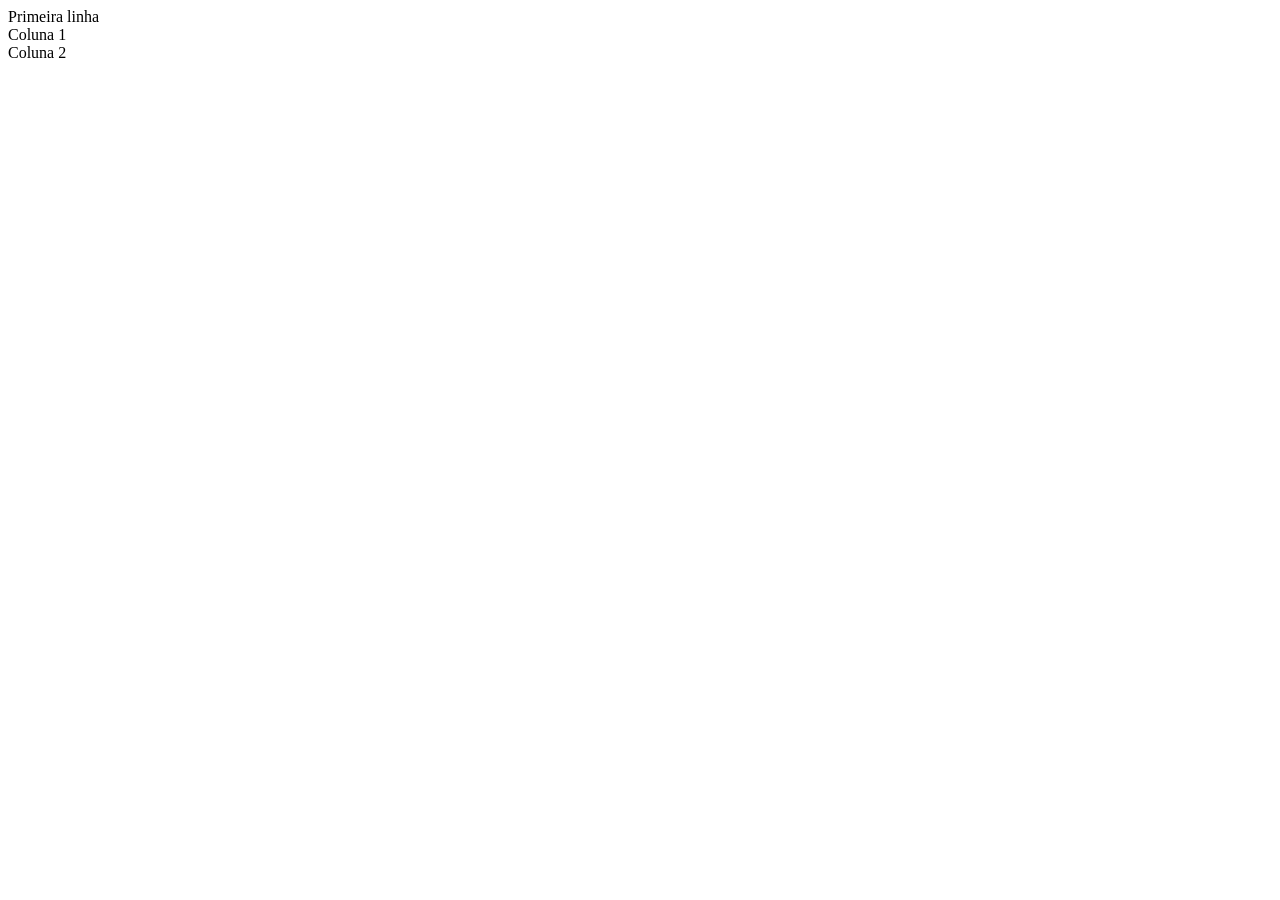
==== index.html @ fd5fd33e "closes #1 - Esqueleto index.html" ====
<!DOCTYPE html>
<html lang="en">
<head>
    <meta charset="UTF-8">
    <meta name="viewport" content="width=device-width, initial-scale=1.0">
    <title>BootCamp Dev Jr - Sistema de Assinaturas</title>
</head>
<body>
    <div>
        <div>
            Primeira linha
        </div>
        <div>
            <div>
                Coluna 1
            </div>
            <div>
                Coluna 2
            </div>
        </div>
    </div>

</body>
</html>
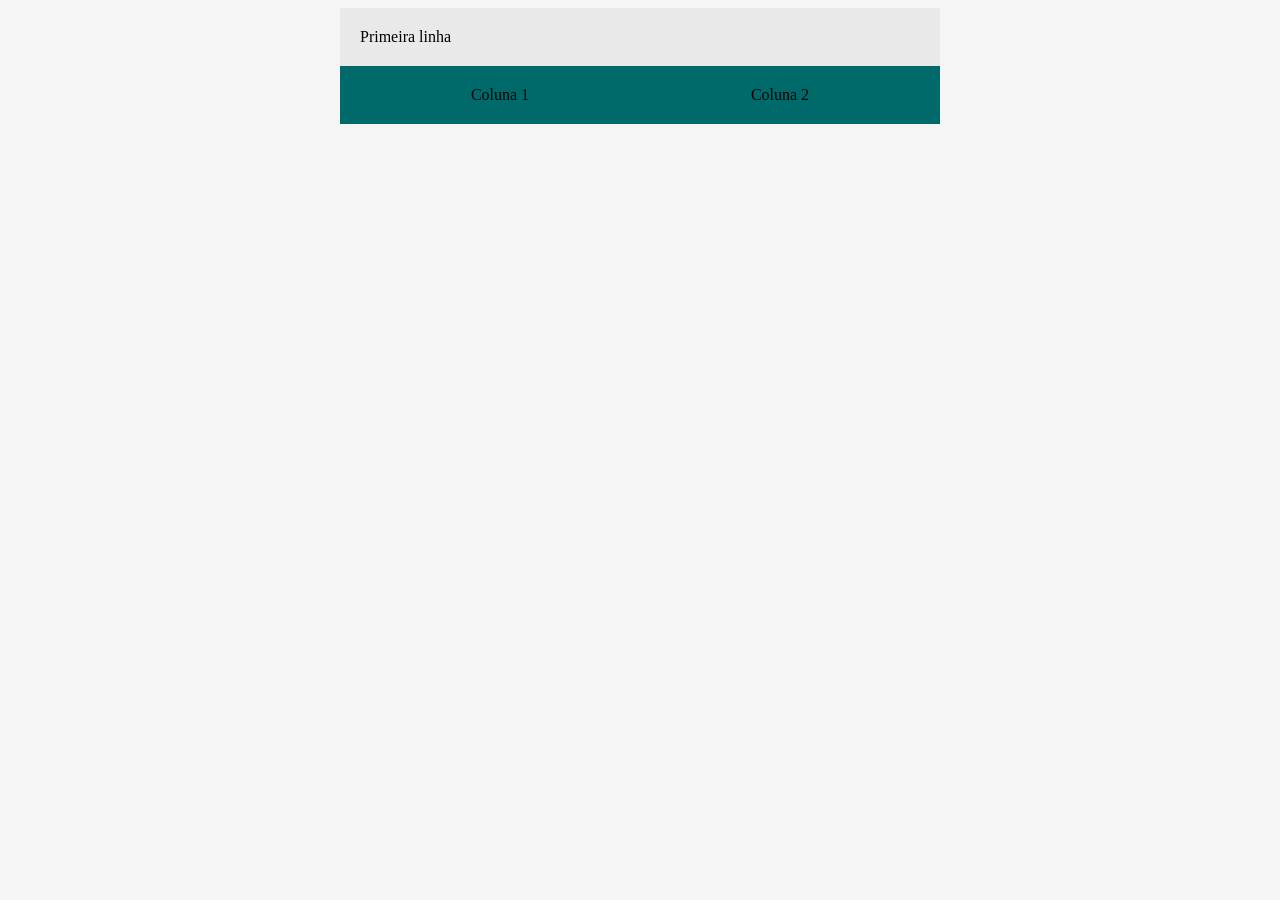
==== commit 95fdeca6: "closes #2 - paleta de cores, display flex" ====
--- a/index.html
+++ b/index.html
@@ -1,16 +1,42 @@
 <!DOCTYPE html>
 <html lang="en">
+
 <head>
     <meta charset="UTF-8">
     <meta name="viewport" content="width=device-width, initial-scale=1.0">
     <title>BootCamp Dev Jr - Sistema de Assinaturas</title>
+
+    <style>
+        body {
+            background-color: #F5F5F5;
+        }
+        .container {
+            background-color: #E9E9E9;
+            margin: auto;
+
+            width: 600px;
+
+        }
+        .header{
+            padding: 20px;
+        }
+        .flex-container{
+            display: flex;
+            background-color: #006A6A;
+            justify-content: space-around;
+            padding: 20px;
+        }
+    </style>
+
 </head>
+
 <body>
-    <div>
-        <div>
+
+    <div class="container">
+        <div class="header">
             Primeira linha
         </div>
-        <div>
+        <div class="flex-container">
             <div>
                 Coluna 1
             </div>
@@ -21,4 +47,5 @@
     </div>
 
 </body>
+
 </html>
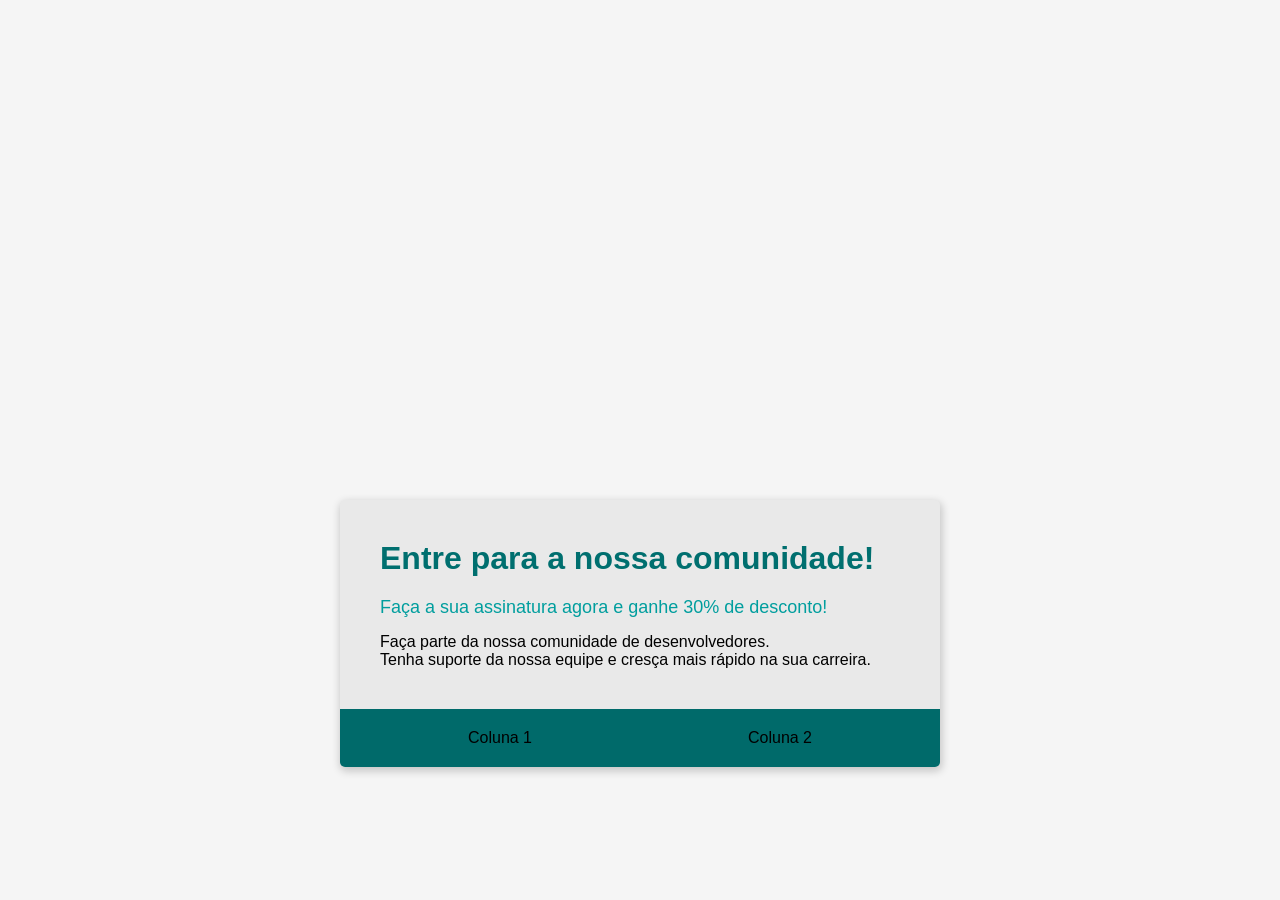
==== commit 26106575: "closes #3 - Criando o cabeçalho" ====
--- a/index.html
+++ b/index.html
@@ -9,22 +9,41 @@
     <style>
         body {
             background-color: #F5F5F5;
+            font-family: 'Segoe UI', Tahoma, Geneva, Verdana, sans-serif;
         }
         .container {
             background-color: #E9E9E9;
             margin: auto;
+            margin-top: 500px;
 
             width: 600px;
 
+            box-shadow: 1px 3px 8px 1px rgba(0, 0, 0, 0.2);
+
+            border-radius: 5px;
+            overflow: hidden;
+
         }
         .header{
-            padding: 20px;
+            padding: 40px;
         }
         .flex-container{
             display: flex;
             background-color: #006A6A;
             justify-content: space-around;
             padding: 20px;
+        }
+        .header-title{
+            color: #006F6F;
+            font-size: 32px;
+            font-weight: 700;
+            margin-bottom: 20px;
+        }
+        .header-subtitle{
+            color: #009E9E;
+            font-size: 18px;
+            font-weight: 500;
+            margin-bottom: 15px;
         }
     </style>
 
@@ -34,7 +53,16 @@
 
     <div class="container">
         <div class="header">
-            Primeira linha
+            <div class="header-title">
+            Entre para a nossa comunidade!
+            </div>
+            <div class="header-subtitle">
+                Faça a sua assinatura agora e ganhe 30% de desconto!
+            </div>
+            <div>
+                Faça parte da nossa comunidade de desenvolvedores.<br>
+                Tenha suporte da nossa equipe e cresça mais rápido na sua carreira.
+            </div>
         </div>
         <div class="flex-container">
             <div>
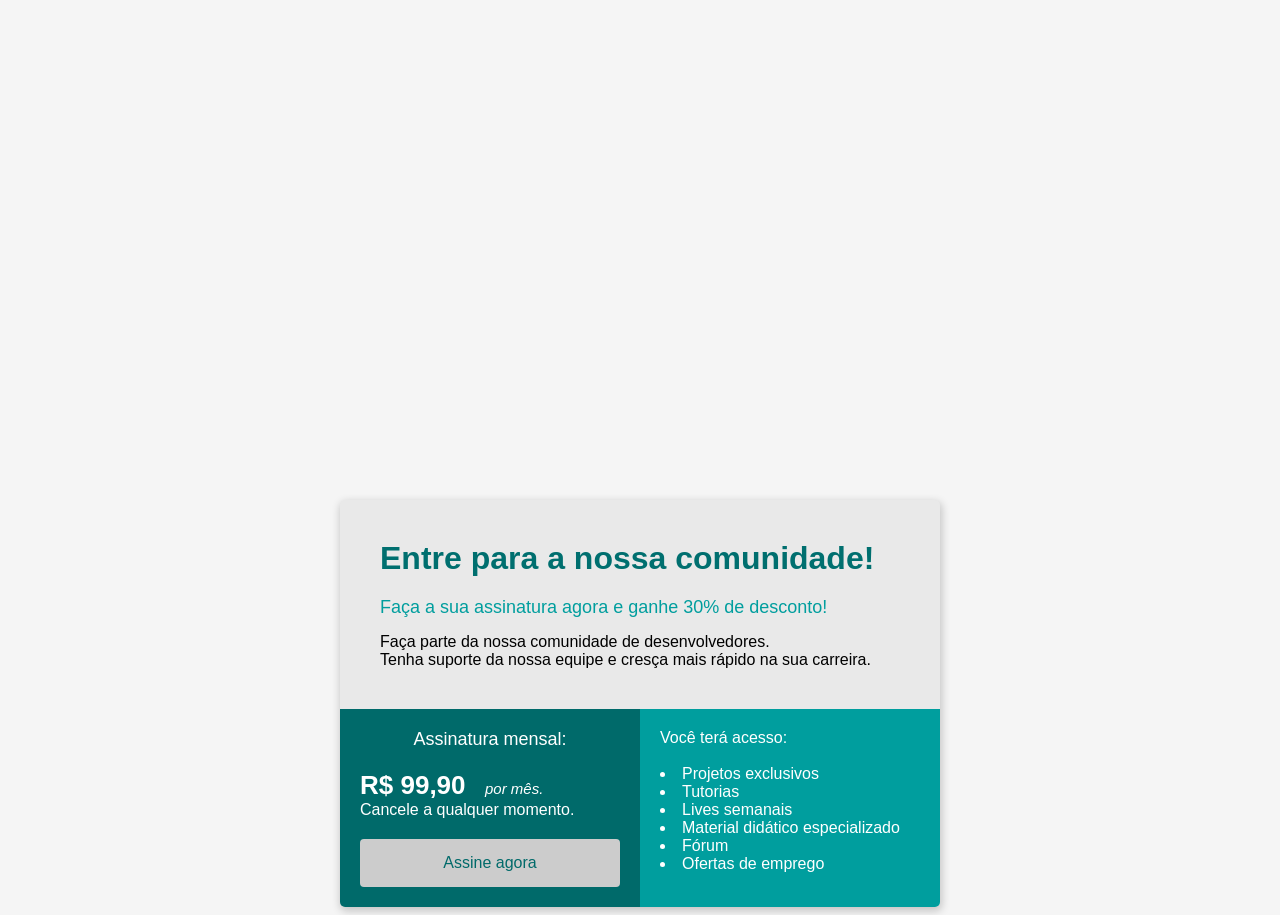
==== commit 01445ddf: "closes #4 - button e span" ====
--- a/index.html
+++ b/index.html
@@ -11,6 +11,7 @@
             background-color: #F5F5F5;
             font-family: 'Segoe UI', Tahoma, Geneva, Verdana, sans-serif;
         }
+
         .container {
             background-color: #E9E9E9;
             margin: auto;
@@ -24,26 +25,75 @@
             overflow: hidden;
 
         }
-        .header{
+
+        .header {
             padding: 40px;
         }
-        .flex-container{
+
+        .flex-container {
             display: flex;
-            background-color: #006A6A;
             justify-content: space-around;
-            padding: 20px;
         }
-        .header-title{
+
+        .header-title {
             color: #006F6F;
             font-size: 32px;
             font-weight: 700;
             margin-bottom: 20px;
         }
-        .header-subtitle{
+
+        .header-subtitle {
             color: #009E9E;
             font-size: 18px;
             font-weight: 500;
             margin-bottom: 15px;
+        }
+
+        .coluna1 {
+            background-color: #006A6A;
+            width: 50%;
+            padding: 20px;
+            color: #FFFFFF;
+        }
+
+        .coluna2 {
+            background-color: #009E9E;
+            width: 50%;
+            padding: 20px;
+            color: #FFFFFF;
+        }
+
+        .subscription-title {
+            font-size: 18px;
+            text-align: center;
+            margin-bottom: 20px;
+        }
+
+        .price {
+            font-size: 26px;
+            font-weight: 700;
+        }
+
+        .month {
+            font-size: 15px;
+            font-style: italic;
+            margin-left: 15px;
+        }
+
+        .button {
+            width: 100%;
+            padding: 15px 32px;
+            color: #006A6A;
+            font-size: 16px;
+            border-radius: 4px;
+            border: none;
+            background-color: #CCCCCC;
+            margin-top: 20px;
+            cursor: pointer;
+        }
+
+        .button:hover {
+            background-color: #E9E9E9;
         }
     </style>
 
@@ -54,7 +104,7 @@
     <div class="container">
         <div class="header">
             <div class="header-title">
-            Entre para a nossa comunidade!
+                Entre para a nossa comunidade!
             </div>
             <div class="header-subtitle">
                 Faça a sua assinatura agora e ganhe 30% de desconto!
@@ -65,11 +115,30 @@
             </div>
         </div>
         <div class="flex-container">
-            <div>
-                Coluna 1
+            <div class="coluna1">
+                <div class="subscription-title">
+                    Assinatura mensal:
+                </div>
+                <div>
+                    <span class="price">R$ 99,90</span>
+                    <span class="month">por mês.</span>
+                </div>
+                <div>
+                    Cancele a qualquer momento.
+                </div>
+
+                <button class="button">Assine agora</button>
             </div>
-            <div>
-                Coluna 2
+            <div class="coluna2">
+                <div>
+                    Você terá acesso:<br><br>
+                    <li>Projetos exclusivos</li>
+                    <li>Tutorias</li>
+                    <li>Lives semanais</li>
+                    <li>Material didático especializado</li>
+                    <li>Fórum</li>
+                    <li>Ofertas de emprego</li>
+                </div>
             </div>
         </div>
     </div>
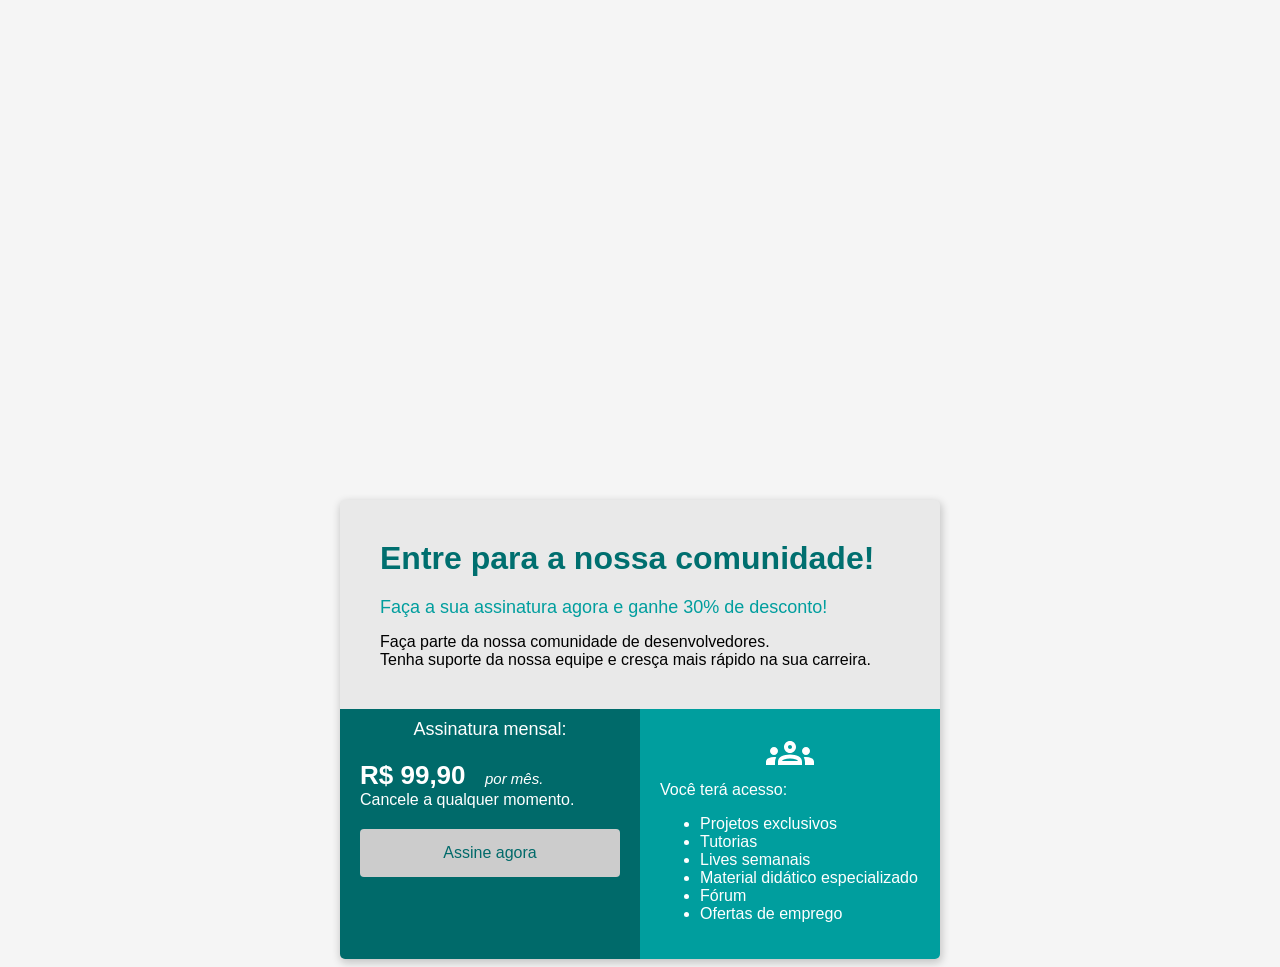
==== commit de74a927: "closes #5 - tags ul e li" ====
--- a/index.html
+++ b/index.html
@@ -52,7 +52,7 @@
         .coluna1 {
             background-color: #006A6A;
             width: 50%;
-            padding: 20px;
+            padding: 10px 20px;
             color: #FFFFFF;
         }
 
@@ -95,6 +95,10 @@
         .button:hover {
             background-color: #E9E9E9;
         }
+
+        .image-group {
+            text-align: center;
+        }
     </style>
 
 </head>
@@ -130,14 +134,21 @@
                 <button class="button">Assine agora</button>
             </div>
             <div class="coluna2">
+                <div class="image-group">
+                    <object data="groups_white_48dp.svg" type="image/svg+xml"></object>
+                </div>
                 <div>
-                    Você terá acesso:<br><br>
-                    <li>Projetos exclusivos</li>
-                    <li>Tutorias</li>
-                    <li>Lives semanais</li>
-                    <li>Material didático especializado</li>
-                    <li>Fórum</li>
-                    <li>Ofertas de emprego</li>
+                    <div>
+                        Você terá acesso:
+                    </div>
+                    <ul>
+                        <li>Projetos exclusivos</li>
+                        <li>Tutorias</li>
+                        <li>Lives semanais</li>
+                        <li>Material didático especializado</li>
+                        <li>Fórum</li>
+                        <li>Ofertas de emprego</li>
+                    </ul>
                 </div>
             </div>
         </div>
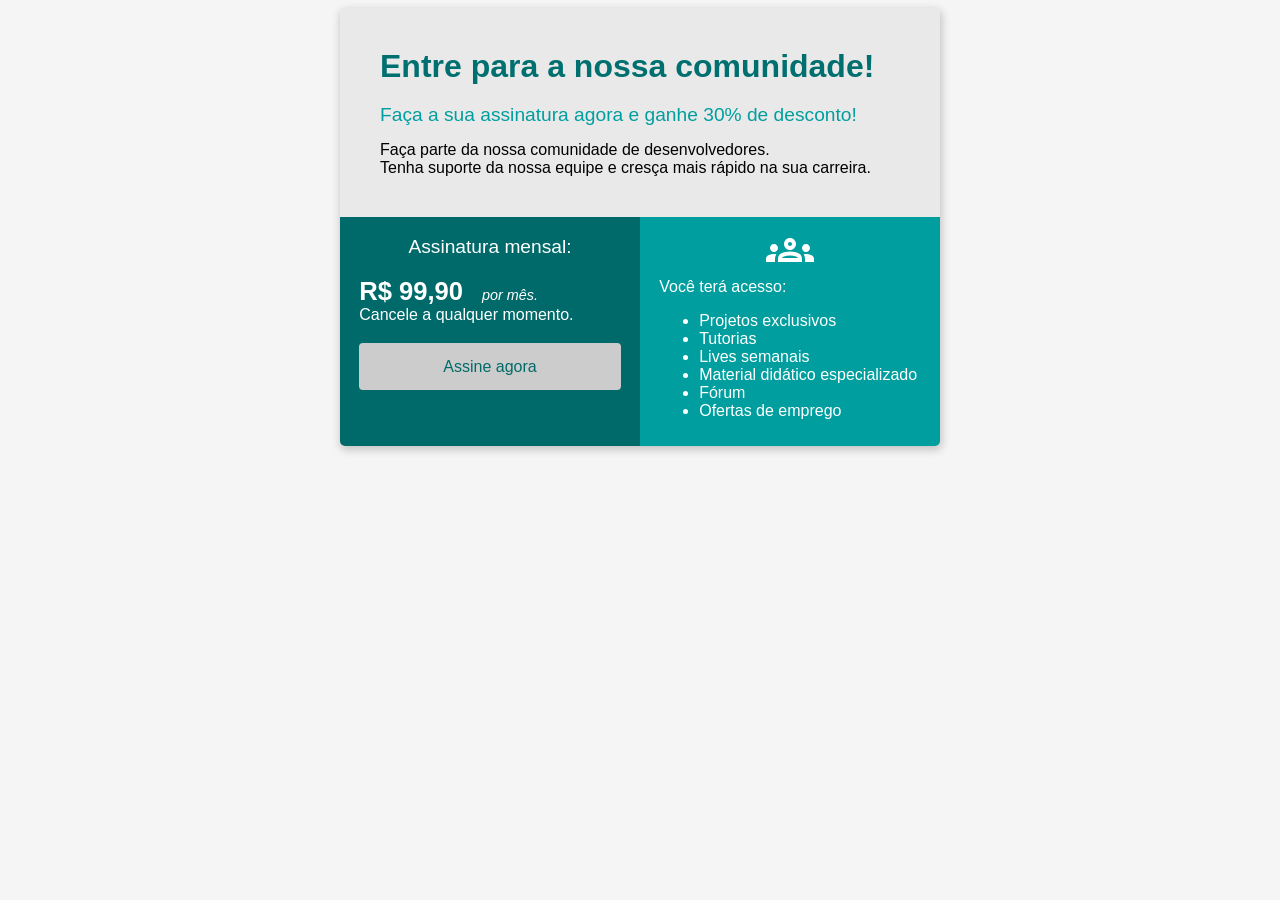
==== commit 8fa8098b: "closes #6 - responsividade" ====
--- a/index.html
+++ b/index.html
@@ -15,7 +15,6 @@
         .container {
             background-color: #E9E9E9;
             margin: auto;
-            margin-top: 500px;
 
             width: 600px;
 
@@ -27,7 +26,7 @@
         }
 
         .header {
-            padding: 40px;
+            padding: 2.5rem;
         }
 
         .flex-container {
@@ -37,58 +36,58 @@
 
         .header-title {
             color: #006F6F;
-            font-size: 32px;
+            font-size: 2rem;
             font-weight: 700;
-            margin-bottom: 20px;
+            margin-bottom: 1.2rem;
         }
 
         .header-subtitle {
             color: #009E9E;
-            font-size: 18px;
+            font-size: 1.2rem;
             font-weight: 500;
-            margin-bottom: 15px;
+            margin-bottom: 0.9rem;
         }
 
         .coluna1 {
             background-color: #006A6A;
             width: 50%;
-            padding: 10px 20px;
+            padding: 1.2rem;
             color: #FFFFFF;
         }
 
         .coluna2 {
             background-color: #009E9E;
             width: 50%;
-            padding: 20px;
+            padding: 0.6rem 1.2rem;
             color: #FFFFFF;
         }
 
         .subscription-title {
-            font-size: 18px;
+            font-size: 1.2rem;
             text-align: center;
-            margin-bottom: 20px;
+            margin-bottom: 1.2rem;
         }
 
         .price {
-            font-size: 26px;
+            font-size: 1.6rem;
             font-weight: 700;
         }
 
         .month {
-            font-size: 15px;
+            font-size: 0.9rem;
             font-style: italic;
-            margin-left: 15px;
+            margin-left: 0.9rem;
         }
 
         .button {
             width: 100%;
-            padding: 15px 32px;
+            padding: 0.9rem 2rem;
             color: #006A6A;
-            font-size: 16px;
+            font-size: 1rem;
             border-radius: 4px;
             border: none;
             background-color: #CCCCCC;
-            margin-top: 20px;
+            margin-top: 1.2rem;
             cursor: pointer;
         }
 
@@ -98,6 +97,26 @@
 
         .image-group {
             text-align: center;
+        }
+
+        @media screen and (max-width: 620px) {
+            html{
+                font-size: 14px;
+            }
+
+            .flex-container{
+                flex-direction: column;
+            }
+            .coluna1{
+                width: 100%;
+                box-sizing: border-box;
+            }
+            .coluna2{
+                width: 100%;
+            }
+            .container{
+                width: 95%;
+            }
         }
     </style>
 
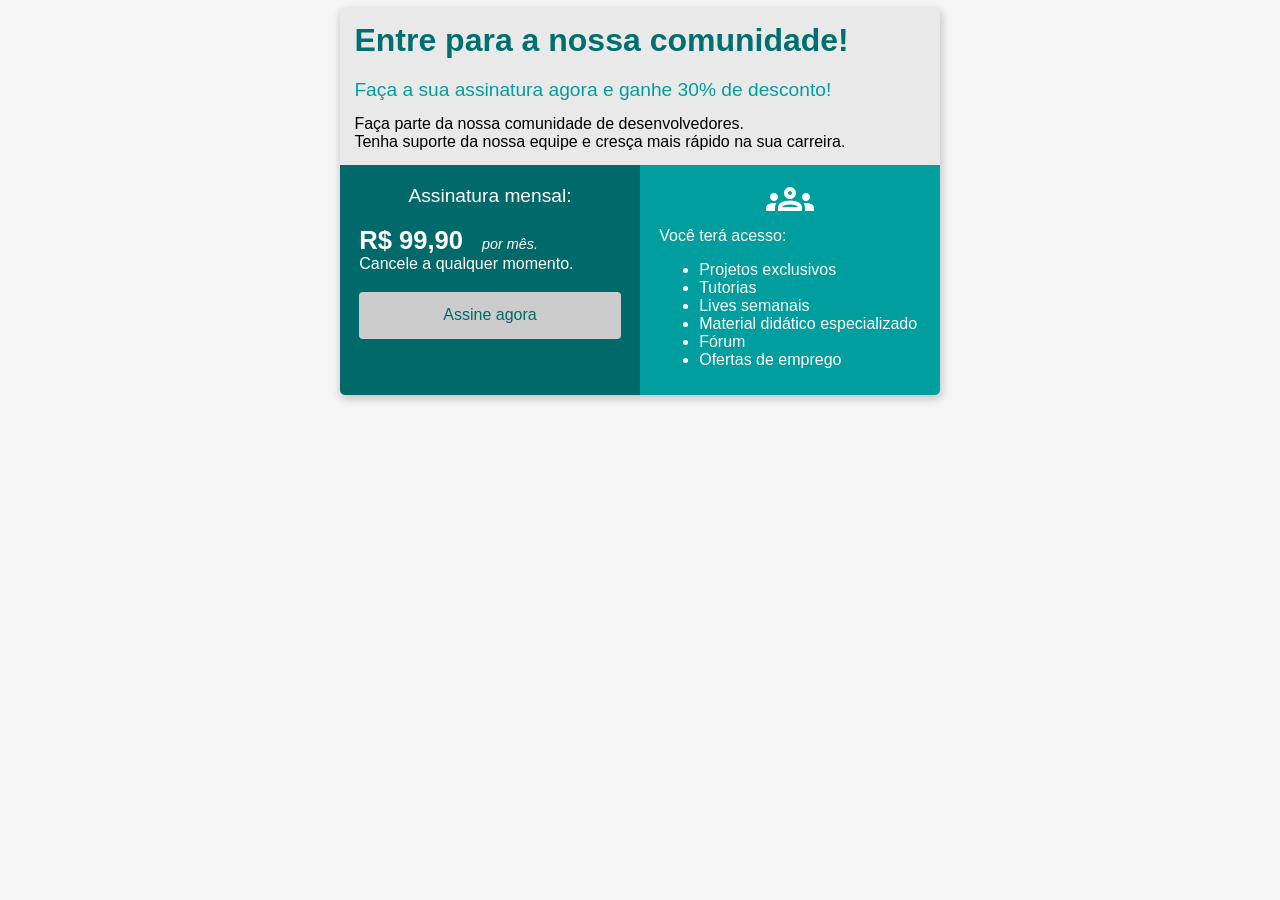
==== commit d09914a4: "closes #8 - Arquivo register.html" ====
--- a/index.html
+++ b/index.html
@@ -3,123 +3,10 @@
 
 <head>
     <meta charset="UTF-8">
+    <meta http-equiv="X-UA-Compatible" content="IE=edge">
     <meta name="viewport" content="width=device-width, initial-scale=1.0">
     <title>BootCamp Dev Jr - Sistema de Assinaturas</title>
-
-    <style>
-        body {
-            background-color: #F5F5F5;
-            font-family: 'Segoe UI', Tahoma, Geneva, Verdana, sans-serif;
-        }
-
-        .container {
-            background-color: #E9E9E9;
-            margin: auto;
-
-            width: 600px;
-
-            box-shadow: 1px 3px 8px 1px rgba(0, 0, 0, 0.2);
-
-            border-radius: 5px;
-            overflow: hidden;
-
-        }
-
-        .header {
-            padding: 2.5rem;
-        }
-
-        .flex-container {
-            display: flex;
-            justify-content: space-around;
-        }
-
-        .header-title {
-            color: #006F6F;
-            font-size: 2rem;
-            font-weight: 700;
-            margin-bottom: 1.2rem;
-        }
-
-        .header-subtitle {
-            color: #009E9E;
-            font-size: 1.2rem;
-            font-weight: 500;
-            margin-bottom: 0.9rem;
-        }
-
-        .coluna1 {
-            background-color: #006A6A;
-            width: 50%;
-            padding: 1.2rem;
-            color: #FFFFFF;
-        }
-
-        .coluna2 {
-            background-color: #009E9E;
-            width: 50%;
-            padding: 0.6rem 1.2rem;
-            color: #FFFFFF;
-        }
-
-        .subscription-title {
-            font-size: 1.2rem;
-            text-align: center;
-            margin-bottom: 1.2rem;
-        }
-
-        .price {
-            font-size: 1.6rem;
-            font-weight: 700;
-        }
-
-        .month {
-            font-size: 0.9rem;
-            font-style: italic;
-            margin-left: 0.9rem;
-        }
-
-        .button {
-            width: 100%;
-            padding: 0.9rem 2rem;
-            color: #006A6A;
-            font-size: 1rem;
-            border-radius: 4px;
-            border: none;
-            background-color: #CCCCCC;
-            margin-top: 1.2rem;
-            cursor: pointer;
-        }
-
-        .button:hover {
-            background-color: #E9E9E9;
-        }
-
-        .image-group {
-            text-align: center;
-        }
-
-        @media screen and (max-width: 620px) {
-            html{
-                font-size: 14px;
-            }
-
-            .flex-container{
-                flex-direction: column;
-            }
-            .coluna1{
-                width: 100%;
-                box-sizing: border-box;
-            }
-            .coluna2{
-                width: 100%;
-            }
-            .container{
-                width: 95%;
-            }
-        }
-    </style>
-
+    <link rel="stylesheet" href="style.css">
 </head>
 
 <body>
@@ -149,8 +36,10 @@
                 <div>
                     Cancele a qualquer momento.
                 </div>
+                <a href="register.html">
+                    <button>Assine agora</button>
+                </a>
 
-                <button class="button">Assine agora</button>
             </div>
             <div class="coluna2">
                 <div class="image-group">
--- a/style.css
+++ b/style.css
@@ -0,0 +1,149 @@
+        body {
+            background-color: #F5F5F5;
+            font-family: 'Segoe UI', Tahoma, Geneva, Verdana, sans-serif;
+        }
+
+        input {
+            width: 95%;
+            height: 22px;
+            padding: 0.9rem;
+            font-size: 1.2rem;
+            border-radius: 5px;
+            border: 0;
+            margin: 10px;
+        }
+
+        input:focus {
+            outline: none;
+            box-shadow: 0 0 10px #009E9E;
+        }
+
+        a {
+            color: #E9E9E9;
+            font-size: 0.8rem;
+        }
+
+        button {
+            width: 100%;
+            padding: 0.9rem 2rem;
+            color: #006A6A;
+            font-size: 1rem;
+            border-radius: 4px;
+            border: none;
+            background-color: #CCCCCC;
+            margin-top: 1.2rem;
+            cursor: pointer;
+        }
+
+        button:hover {
+            background-color: #E9E9E9;
+        }
+        
+        .container {
+            background-color: #E9E9E9;
+            margin: auto;
+
+            width: 600px;
+
+            box-shadow: 1px 3px 8px 1px rgba(0, 0, 0, 0.2);
+
+            border-radius: 5px;
+            overflow: hidden;
+
+        }
+
+        .header {
+            padding: 0.9rem;
+        }
+
+        .flex-container {
+            display: flex;
+            justify-content: space-around;
+        }
+
+        .header-title {
+            color: #006F6F;
+            font-size: 2rem;
+            font-weight: 700;
+            margin-bottom: 1.2rem;
+        }
+
+        .header-subtitle {
+            color: #009E9E;
+            font-size: 1.2rem;
+            font-weight: 500;
+            margin-bottom: 0.9rem;
+        }
+
+        .coluna1 {
+            background-color: #006A6A;
+            width: 50%;
+            padding: 1.2rem;
+            color: #FFFFFF;
+        }
+
+        .coluna2 {
+            background-color: #009E9E;
+            width: 50%;
+            padding: 0.6rem 1.2rem;
+            color: #FFFFFF;
+        }
+
+        .subscription-title {
+            font-size: 1.2rem;
+            text-align: center;
+            margin-bottom: 1.2rem;
+        }
+
+        .price {
+            font-size: 1.6rem;
+            font-weight: 700;
+        }
+
+        .month {
+            font-size: 0.9rem;
+            font-style: italic;
+            margin-left: 0.9rem;
+        }        
+
+        .image-group {
+            text-align: center;
+        }
+
+        .form-register {
+            background-color: #006A6A;
+            padding: 1.2rem;
+            display: flex;
+            flex-direction: column;
+            align-items: center;
+            align-content: space-around;
+
+        }
+
+        @media screen and (max-width: 620px) {
+            html {
+                font-size: 14px;
+            }
+
+            .flex-container {
+                flex-direction: column;
+            }
+
+            .coluna1 {
+                width: 100%;
+                box-sizing: border-box;
+            }
+
+            .coluna2 {
+                width: 100%;
+                box-sizing: border-box;
+            }
+
+            .container {
+                width: 95%;
+            }
+
+            .header {
+                padding: 15px;
+            }
+        }
